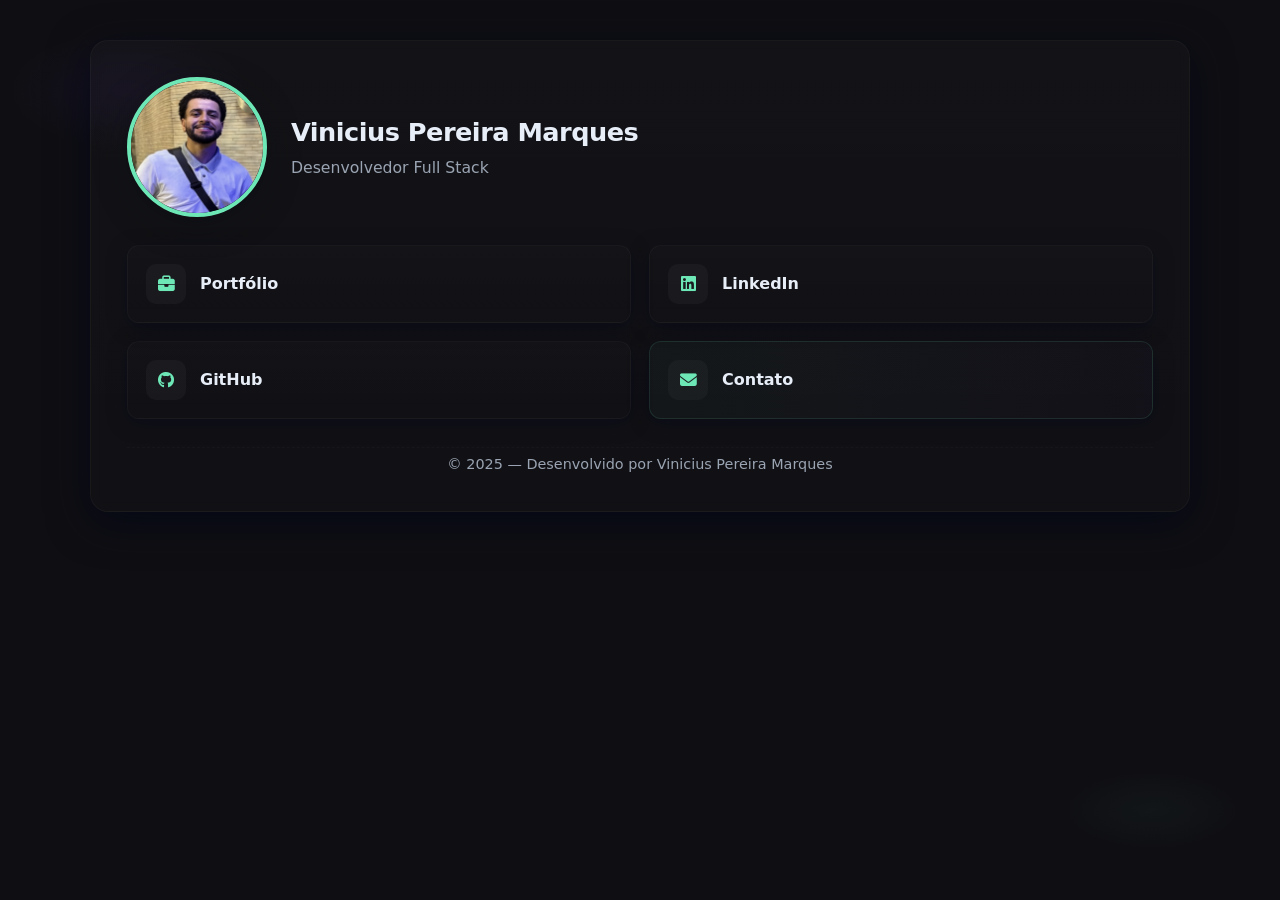
==== index.html @ 2dd4d85b "Primeiro commit" ====
<!DOCTYPE html>
<html lang="pt-br">
<head>
    <meta charset="UTF-8">
    <meta name="viewport" content="width=device-width, initial-scale=1.0">
    <meta name="author" content="Vinicius">
    <meta name="description" content="Portfólio profissional de Vinicius Pereira Marques — Desenvolvedor Full Stack.">
    <meta name="keywords" content="portfólio, desenvolvedor, projetos, full stack">

    <title>Portfólio | Vinicius Marques</title>

    <!-- Ícones -->
    <link rel="stylesheet" href="https://cdnjs.cloudflare.com/ajax/libs/font-awesome/6.6.0/css/all.min.css">

    <!-- CSS principal -->
    <link rel="stylesheet" href="css/style.css">

    <link rel="shortcut icon" href="img/icone.png" type="image/x-icon">
</head>

<body>

<div class="background-grid"></div> <!-- Fundo animado Dark Neon -->

<main class="container">

    <!-- PERFIL -->
    <header class="perfil">
        <img class="perfil__foto" src="img/Vinicius_Pereira-Marques-Foto.png" alt="Foto de Vinicius Pereira Marques.">

        <div class="perfil__texto">
            <h1 class="glow-title">Vinicius Pereira Marques</h1>
            <p class="glow-subtitle">Desenvolvedor Full Stack</p>
        </div>
    </header>

    <!-- LINKS PRINCIPAIS -->
    <section class="links">
        <h2 class="sr-only">Links principais</h2>

        <ul class="link-list">

            <li>
                <a class="neon-btn" href="https://github.com/Viniciuspm123?tab=repositories" target="_self">
                    <i class="fa-solid fa-briefcase"></i> Portfólio
                </a>
            </li>

            <li>
                <a class="neon-btn" href="https://www.linkedin.com/public-profile/settings?trk=d_flagship3_profile_self_view_public_profile" target="_self">
                    <i class="fa-brands fa-linkedin"></i> LinkedIn
                </a>
            </li>

            <li>
                <a class="neon-btn" href="https://github.com/Viniciuspm123" target="_self">
                    <i class="fa-brands fa-github"></i> GitHub
                </a>
            </li>

            <li>
                <a class="neon-btn" href="contato.html" target="_self">
                    <i class="fa-solid fa-envelope"></i> Contato
                </a>
            </li>

        </ul>
    </section>

    <!-- RODAPÉ -->
    <footer class="rodape">
        <p>&copy; 2025 — Desenvolvido por <span class="neon-autor">Vinicius Pereira Marques</span></p>
    </footer>

</main>

</body>
</html>
---- css/style.css ----
/* ============================================================
   PORTFÓLIO — style.css (versão estilizada, comentada passo-a-passo)
   Atualizado com novo design de formulário premium / 2025
   ============================================================
*/

/* ------------------------------
   0) Reset mínimo e variáveis
------------------------------ */
:root{
  --font-sans: "Inter", "Segoe UI", Roboto, system-ui, -apple-system, sans-serif;
  --font-mono: "Fira Code", "SFMono-Regular", monospace;

  --bg: #0f0f13;
  --surface: #0f1720;
  --muted: #9aa4b2;
  --text: #e7eef8;
  --accent: #6ee7b7;
  --accent-2: #7c3aed;
  --glass: rgba(255,255,255,0.04);

  --container-w: 1100px;
  --radius: 14px;
  --gap: 20px;

  --ease: cubic-bezier(.2,.9,.3,1);
  --fast: 160ms;
}

*{box-sizing:border-box;margin:0;padding:0}
html,body{height:100%}
img{display:block;max-width:100%}
a{color:inherit;text-decoration:none}

/* ------------------------------
   1) Fundo e container
------------------------------ */
body{
  font-family:var(--font-sans);
  background:
    radial-gradient(1200px 600px at 10% 10%, rgba(124,58,237,0.06), transparent 10%),
    radial-gradient(900px 400px at 90% 90%, rgba(110,231,183,0.03), transparent 10%),
    var(--bg);
  color:var(--text);
  line-height:1.45;
  padding:40px 20px;

  display:flex;
  justify-content:center;
  align-items:flex-start;
}

.container{
  width:100%;
  max-width:var(--container-w);
  background:linear-gradient(180deg, rgba(255,255,255,0.02), rgba(255,255,255,0.01));
  border-radius:calc(var(--radius) + 4px);
  padding:36px;
  box-shadow: 0 10px 40px rgba(2,6,23,0.75);
  border: 1px solid rgba(255,255,255,0.03);
  backdrop-filter: blur(6px);
}

/* ------------------------------
   2) Header / Perfil
------------------------------ */
.perfil{
  display:grid;
  grid-template-columns: 140px 1fr;
  gap:24px;
  align-items:center;
  margin-bottom:28px;
}

.perfil__foto{
  width:140px;
  height:140px;
  border-radius:50%;
  object-fit:cover;
  border:4px solid var(--accent);
  box-shadow: 0 8px 30px rgba(12,14,20,0.6);
  transition: transform var(--fast) var(--ease), box-shadow var(--fast) var(--ease);
}

.perfil__foto:hover{
  transform: translateY(-6px) scale(1.02);
  box-shadow:0 16px 50px rgba(12,14,20,0.8);
}

.perfil__texto h1{
  font-size:1.6rem;
  letter-spacing:-0.02em;
  margin-bottom:6px;
  font-weight:700;
}
.perfil__texto p{
  margin:0;
  color:var(--muted);
  font-size:0.98rem;
}

/* ------------------------------
   3) Links principais
------------------------------ */
.links{
  margin-bottom:26px;
}

.links ul{
  display:grid;
  grid-template-columns:repeat(2,1fr);
  gap:18px;
  list-style:none;
}

.links a{
  display:flex;
  gap:14px;
  align-items:center;

  padding:18px;
  background: linear-gradient(180deg, rgba(255,255,255,0.01), rgba(255,255,255,0.00));
  border-radius:12px;
  border:1px solid rgba(255,255,255,0.03);

  transition: transform 260ms var(--ease), border-color 200ms;
  color:var(--text);
  font-weight:600;

  box-shadow: 0 4px 18px rgba(2,6,23,0.5);
}

.links a i{
  width:40px;
  height:40px;
  display:flex;
  align-items:center;
  justify-content:center;

  border-radius:10px;
  background: rgba(255,255,255,0.03);
  color:var(--accent);
  font-size:1.05rem;
}

.links a:hover{
  transform: translateY(-8px) scale(1.01);
  border-color: rgba(124,58,237,0.25);
  box-shadow: 0 20px 50px rgba(2,6,23,0.7);
}

/* destaque do link contato */
.links a[href*="contato"]{
  border:1px solid rgba(110,231,183,0.12);
  background: linear-gradient(90deg, rgba(110,231,183,0.03), rgba(124,58,237,0.02));
}

/* ------------------------------
   4) Rodapé
------------------------------ */
.rodape{
  margin-top:28px;
  text-align:center;
  color:var(--muted);
  font-size:0.9rem;
  padding-top:6px;
  border-top:1px dashed rgba(255,255,255,0.02);
}

/* ============================================================
   5) ★ NOVO FORMULÁRIO PREMIUM — totalmente refeito
   ============================================================ */
.contact-form-section{
  background: rgba(255,255,255,0.02);
  padding: 30px;
  border-radius: 18px;
  border: 1px solid rgba(255,255,255,0.05);
  box-shadow: 0 8px 25px rgba(0, 0, 0, 0.35);
  margin-top: 40px;
}

.form-title{
  font-size:1.8rem;
  margin-bottom:10px;
  font-weight:600;
  color:var(--text);
}

.contact-intro{
  font-size:1rem;
  color:var(--muted);
  margin-bottom:25px;
}

/* inputs e textarea verticalizados */
.contact-form-section form{
  display:flex;
  flex-direction:column;
  gap:18px;
}

.contact-form-section input,
.contact-form-section textarea{
  width:100%;
  padding:14px;

  background:#0f0f0f;
  border:1px solid #2b2b2b;

  border-radius:10px;
  color:var(--text);
  font-size:1rem;
  transition: border-color .2s, box-shadow .2s;
}

.contact-form-section input::placeholder,
.contact-form-section textarea::placeholder{
  color:#6a6a6a;
}

.contact-form-section input:focus,
.contact-form-section textarea:focus{
  outline:none;
  border-color:#04d9ff;
  box-shadow:0 0 10px rgba(4,217,255,0.35);
}

/* botão estilizado */
.contact-form-section button{
  width:100%;
  padding:14px;
  font-size:1.1rem;
  font-weight:700;

  border:none;
  border-radius:10px;
  cursor:pointer;

  background: linear-gradient(135deg, #04d9ff, #0098cc);
  color:#000;

  transition: transform .2s, box-shadow .2s;
}

.contact-form-section button:hover{
  transform:translateY(-2px);
  box-shadow:0 0 18px rgba(4,217,255,0.55);
}

/* ------------------------------
   7) Responsividade
------------------------------ */
@media (max-width:880px){
  .perfil{
    grid-template-columns:1fr;
    text-align:center;
    justify-items:center;
  }
  .perfil__foto{
    width:120px;
    height:120px;
  }
  .links ul{
    grid-template-columns:1fr;
  }
  .contact-form-section{
    padding:22px;
  }
}
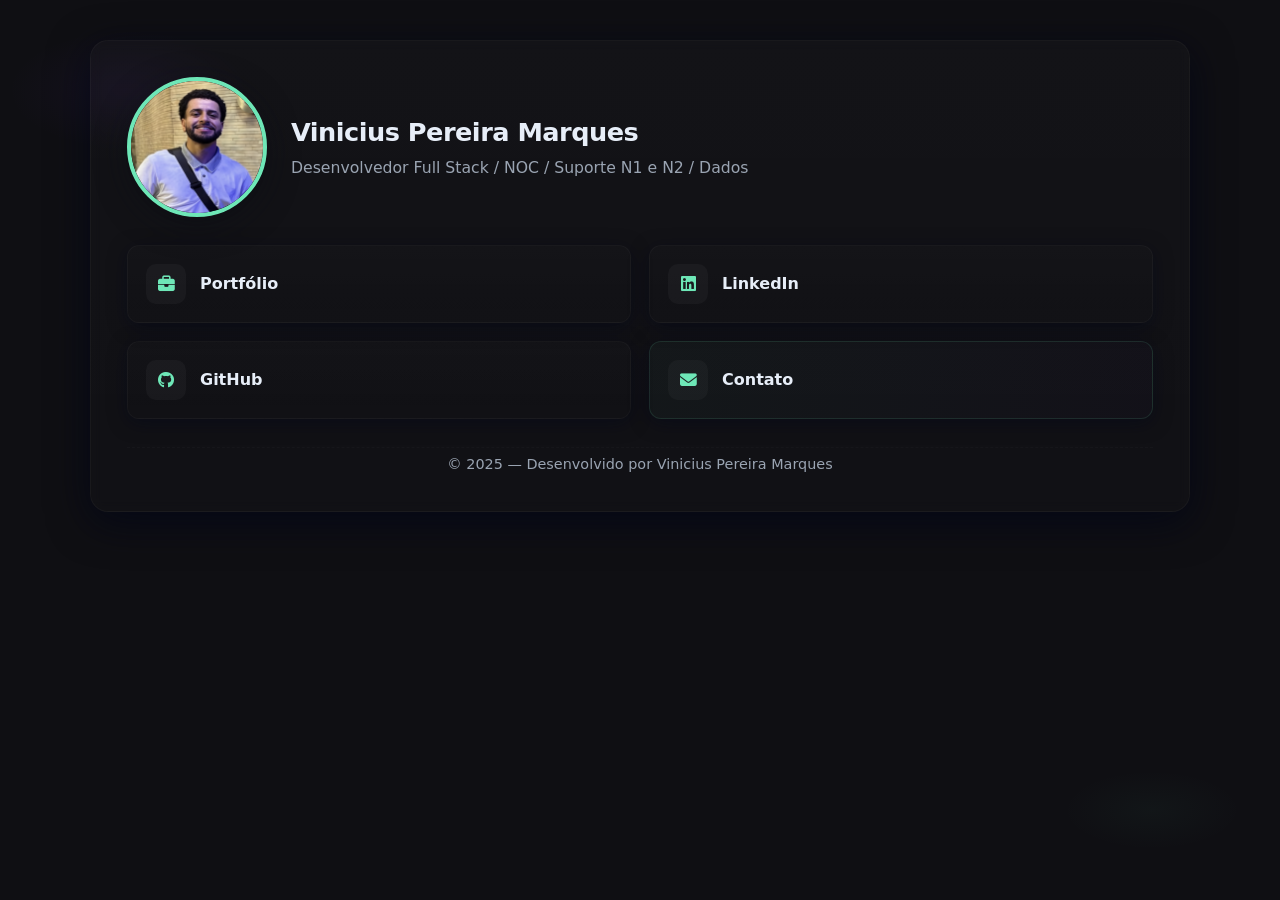
==== commit 520d6b44: "Update subtitle to include additional roles" ====
--- a/index.html
+++ b/index.html
@@ -30,7 +30,7 @@
 
         <div class="perfil__texto">
             <h1 class="glow-title">Vinicius Pereira Marques</h1>
-            <p class="glow-subtitle">Desenvolvedor Full Stack</p>
+            <p class="glow-subtitle">Desenvolvedor Full Stack / NOC / Suporte N1 e N2 / Dados</p>
         </div>
     </header>
 
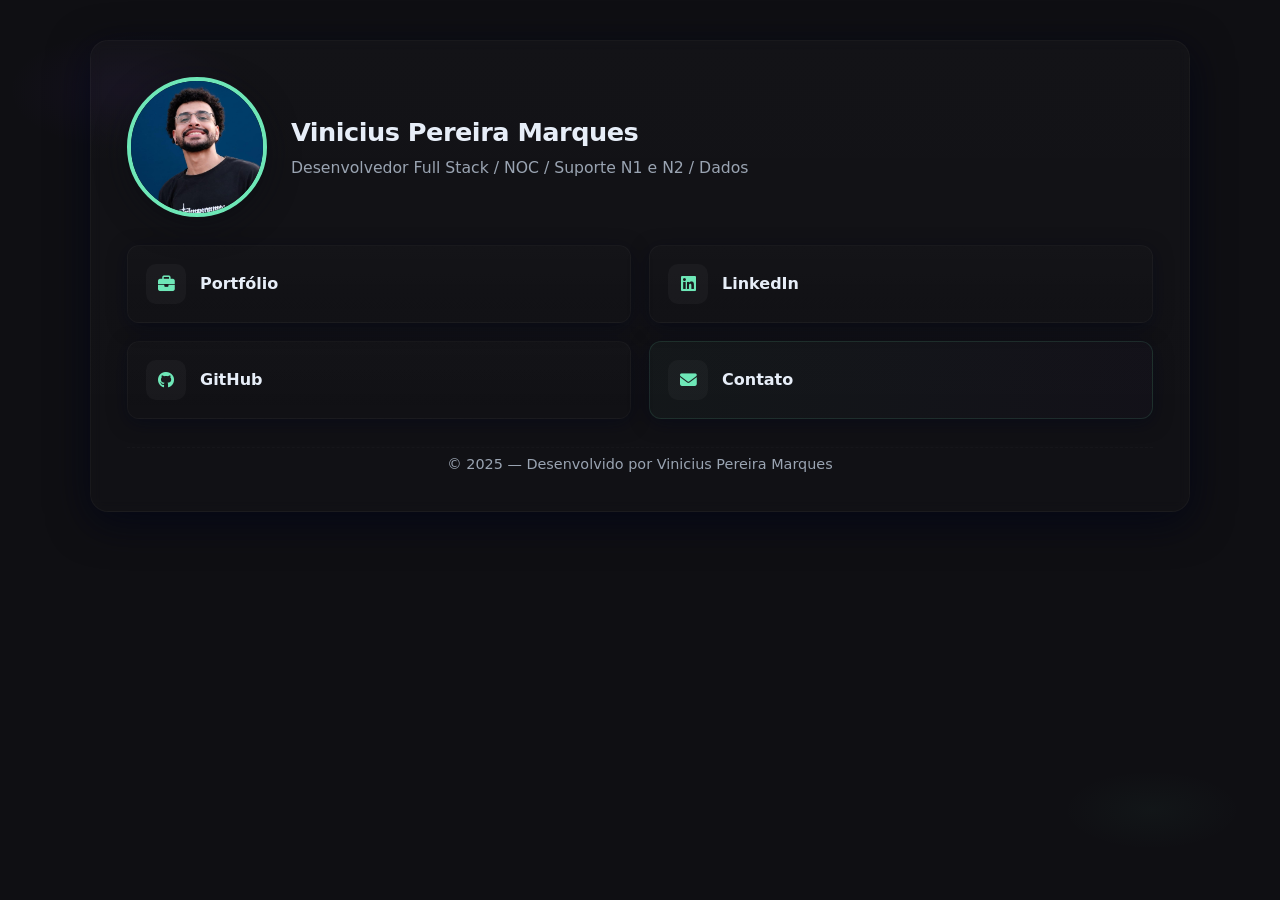
==== commit 44d6bfa7: "Update profile image source in index.html" ====
--- a/index.html
+++ b/index.html
@@ -26,7 +26,7 @@
 
     <!-- PERFIL -->
     <header class="perfil">
-        <img class="perfil__foto" src="img/Vinicius_Pereira-Marques-Foto.png" alt="Foto de Vinicius Pereira Marques.">
+        <img class="perfil__foto" src="img/Vinicius_Marques_Foto.png" alt="Foto de Vinicius Pereira Marques.">
 
         <div class="perfil__texto">
             <h1 class="glow-title">Vinicius Pereira Marques</h1>
@@ -47,7 +47,7 @@
             </li>
 
             <li>
-                <a class="neon-btn" href="https://www.linkedin.com/public-profile/settings?trk=d_flagship3_profile_self_view_public_profile" target="_self">
+                <a class="neon-btn" href="https://www.linkedin.com/in/vinicius-pmarques/" target="_self">
                     <i class="fa-brands fa-linkedin"></i> LinkedIn
                 </a>
             </li>
